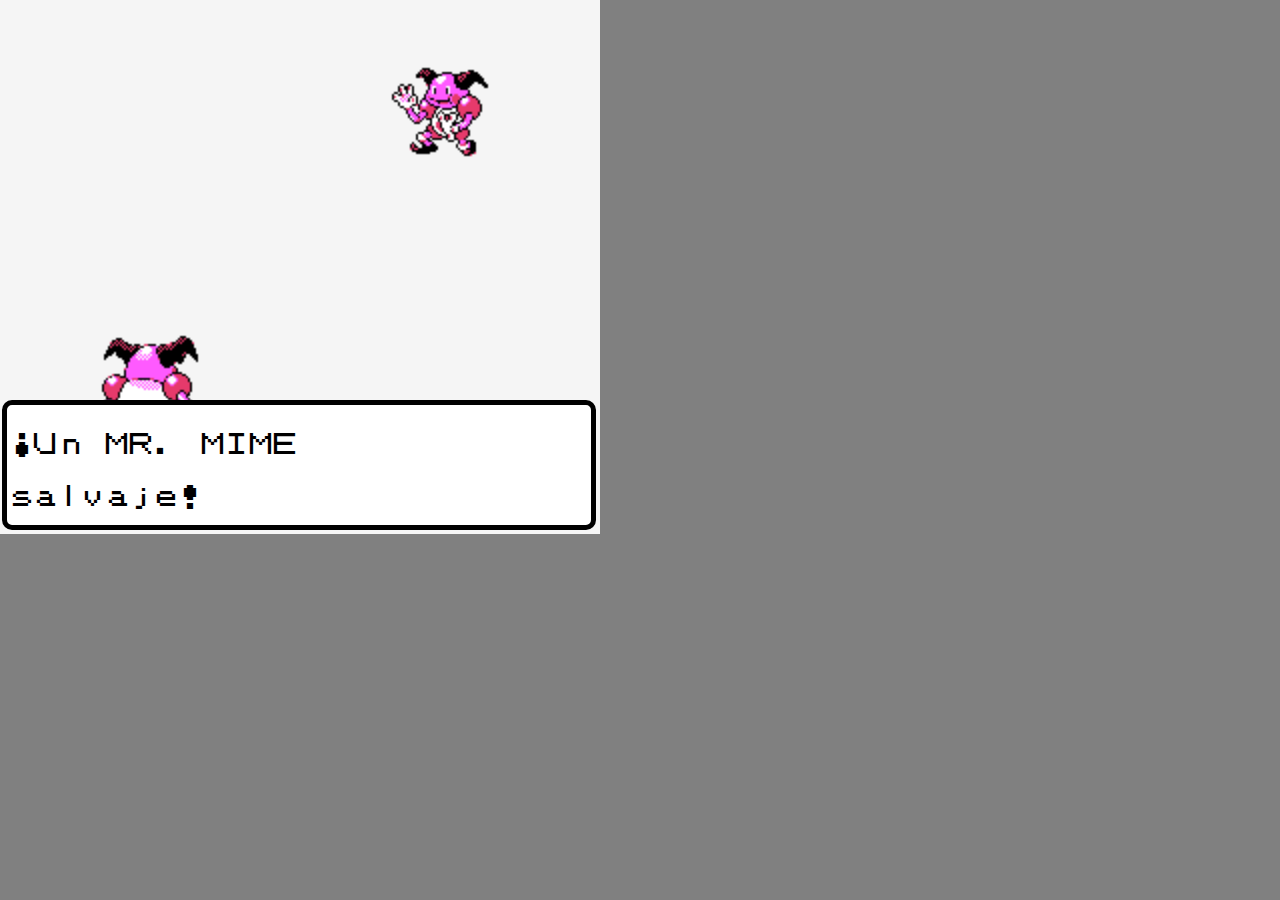
==== index.html @ f1399c74 "Primer commit" ====
<!DOCTYPE html>
<html lang="es">

<head>
    <meta charset="UTF-8">
    <meta http-equiv="X-UA-Compatible" content="IE=edge">
    <meta name="viewport" content="width=device-width, initial-scale=1.0">
    <title></title>
    <link rel="stylesheet" href="./css/style.css">
</head>

<body>
    <div id="juego">
        <div class="containerDialogo">
            <p id="dialogo">
                ¡Un MR. MIME <br><br>salvaje!
            </p>
        </div>
    </div>
    
    
    <script src="./js/script.js"></script>
</body>

</html>
---- css/style.css ----
@font-face {
    font-family: poke;
    src: url("../assets/fonts/Pokemon_GB.ttf");
}

body{
    font-family: poke;
    margin: 0;
    background-color: gray;
    font-size: 1.5rem;
}

#juego{
    max-width: 600px;
    height: 534px;
    background-color: whitesmoke;
}

#dialogo{
    padding: 0.2rem;
    height: 100%;
    
}

img{
    width: 200%;
}

.containerDialogo{
    background-color: white;
    position: absolute;
    top:400px;
    left:2px;
    width: 584px;
    height: 120px;
    border: 5px solid black;
    border-radius: 10px;
}
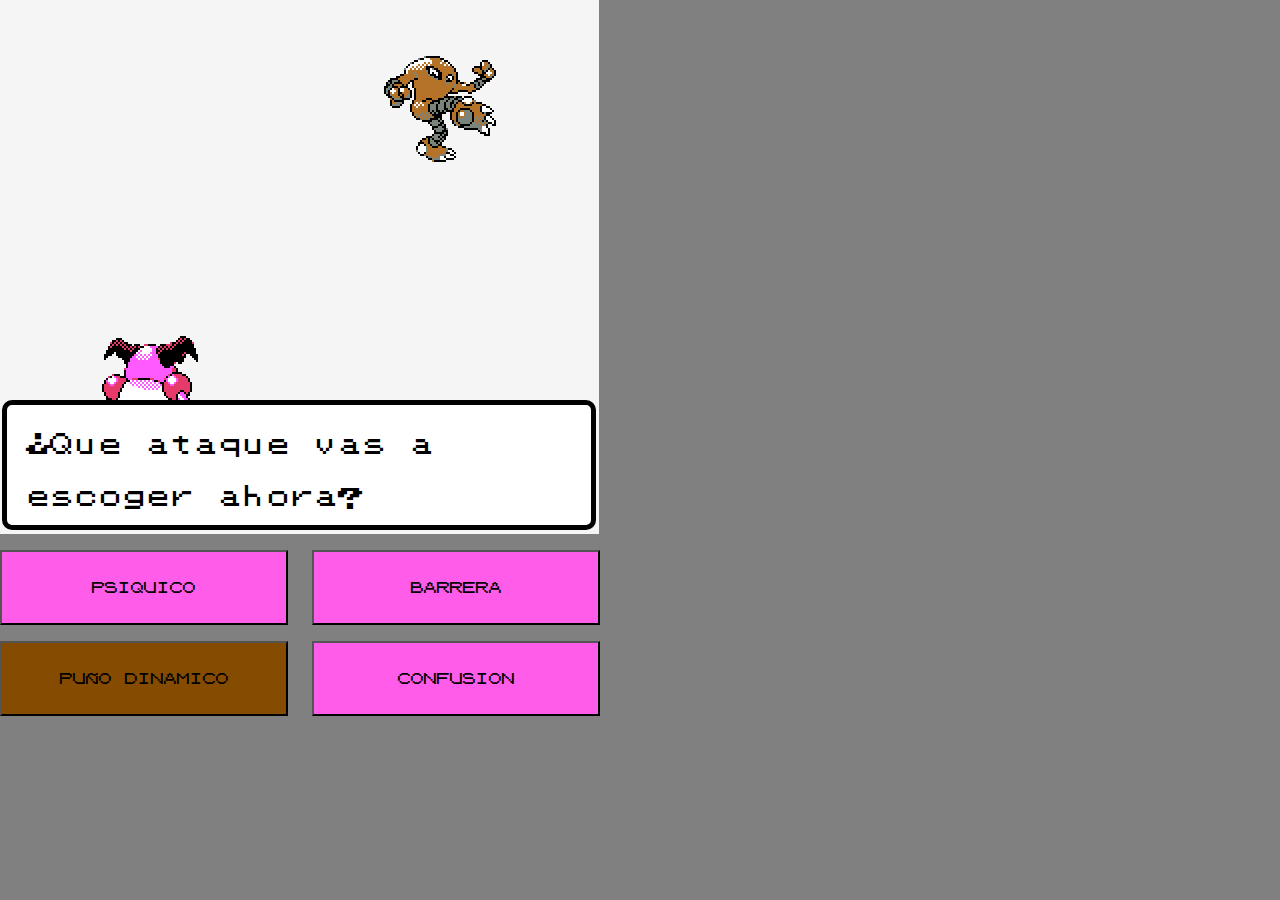
==== commit d40ba688: "Segundo commit" ====
--- a/index.html
+++ b/index.html
@@ -5,19 +5,37 @@
     <meta charset="UTF-8">
     <meta http-equiv="X-UA-Compatible" content="IE=edge">
     <meta name="viewport" content="width=device-width, initial-scale=1.0">
-    <title></title>
+    <title>Combate Pokémon</title>
     <link rel="stylesheet" href="./css/style.css">
 </head>
 
 <body>
-    <div id="juego">
-        <div class="containerDialogo">
-            <p id="dialogo">
-                ¡Un MR. MIME <br><br>salvaje!
-            </p>
+    <div class="container">
+        <div id="juego">
+            <div id="barraVidaEnemigo" class="barraVida">
+
+            </div>
+            <div id="barraVidaAliado" class="barraVida">
+
+            </div>
+            <div class="containerDialogo">
+                <p id="dialogo">
+                    ¡Un MR. MIME <br><br>salvaje!
+                </p>
+            </div>
+            
+        </div>
+        <div id="ataques">
+            <div>
+                <input type="button" value="Psíquico">
+                <input type="button" value="Barrera">
+            </div>
+            <div>
+                <input type="button" value="Puño Dinámico">
+                <input type="button" value="Psíquico">
+            </div>
         </div>
     </div>
-    
     
     <script src="./js/script.js"></script>
 </body>
--- a/css/style.css
+++ b/css/style.css
@@ -11,7 +11,7 @@
 }
 
 #juego{
-    max-width: 600px;
+    max-width: 599px;
     height: 534px;
     background-color: whitesmoke;
 }
@@ -19,11 +19,25 @@
 #dialogo{
     padding: 0.2rem;
     height: 100%;
+    margin-left: 1rem;
     
+}
+
+input{
+    width: 288px;
+    height: 75px;
+    margin-top: 1rem;
+    font-family: poke;
+}
+
+input:hover{
+    background-color: blueviolet;
+    color: black;
 }
 
 img{
     width: 200%;
+    image-rendering: pixelated;
 }
 
 .containerDialogo{
@@ -35,4 +49,21 @@
     height: 120px;
     border: 5px solid black;
     border-radius: 10px;
+}
+
+.psy{
+    background-color: rgb(255, 92, 233);
+}
+
+.fight{
+    background-color: rgb(133, 75, 0);
+}
+
+.sin{
+    background-color: rgb(31, 31, 31);
+    color: aliceblue;
+}
+
+.normal{
+    background-color: aliceblue;
 }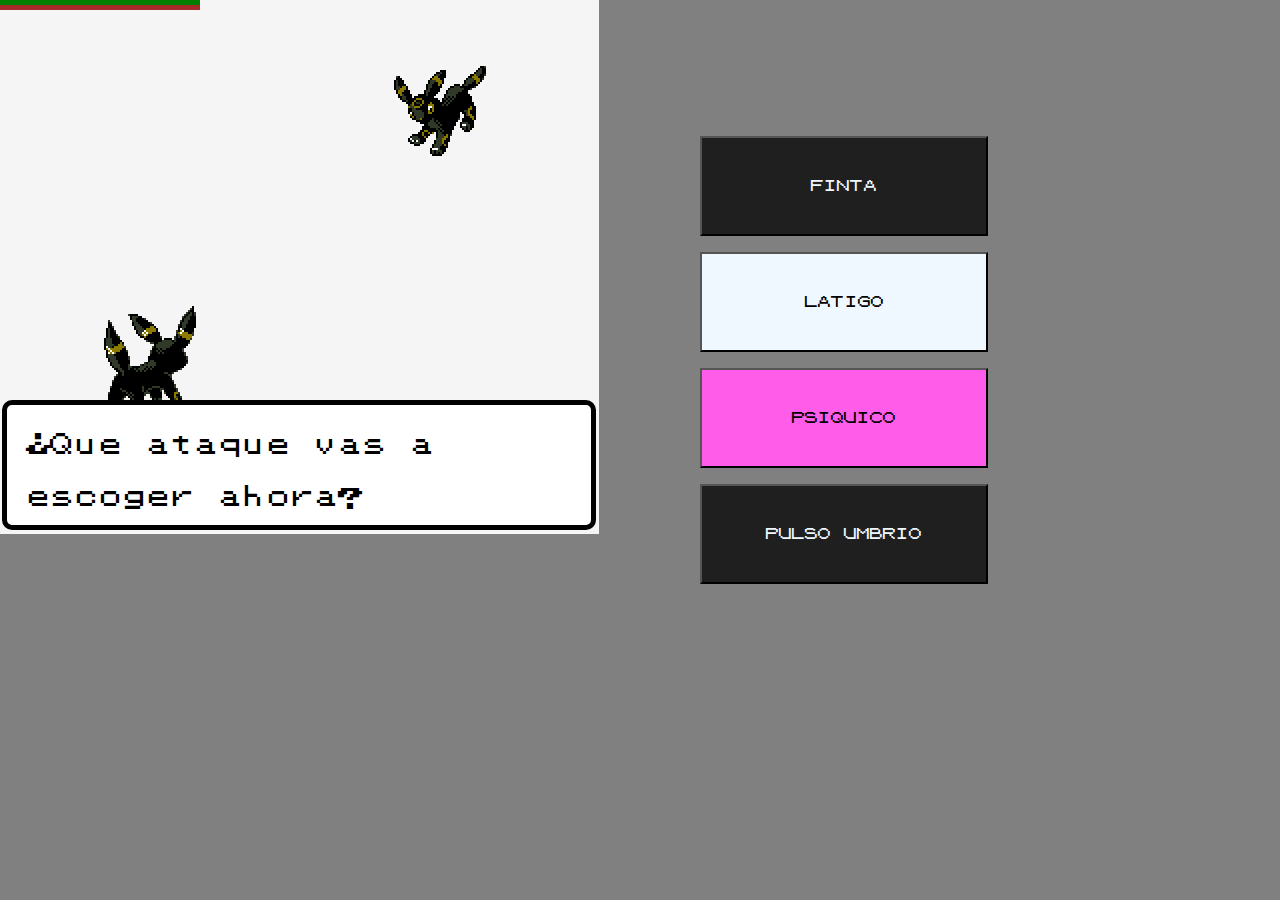
==== commit a9e44dbb: "Cuarto commit" ====
--- a/index.html
+++ b/index.html
@@ -16,7 +16,7 @@
 
             </div>
             <div id="barraVidaAliado" class="barraVida">
-
+                
             </div>
             <div class="containerDialogo">
                 <p id="dialogo">
@@ -36,7 +36,24 @@
             </div>
         </div>
     </div>
-    
+    <div class="Config">
+        <p class="Titulo">¡Elige a tu Pokémon!</p>
+        <div class="elegir">
+            <article class="poke">
+                <header>MR. MIME</header>
+                <img class="elegir__img" src="assets/images/Pokemon/Front/1.png" alt="">
+            </article>
+            <article class="poke">
+                <header>UMBREON</header>
+                <img class="elegir__img" src="assets/images/Pokemon/Front/2.png" alt="">
+            </article>
+            <article class="poke">
+                <header>HITMONLEE</header>
+                <img class="elegir__img" src="assets/images/Pokemon/Front/3.png" alt="">
+            </article>
+            
+        </div>
+    </div>
     <script src="./js/script.js"></script>
 </body>
 
--- a/css/style.css
+++ b/css/style.css
@@ -25,7 +25,7 @@
 
 input{
     width: 288px;
-    height: 75px;
+    height: 100px;
     margin-top: 1rem;
     font-family: poke;
 }
@@ -66,4 +66,52 @@
 
 .normal{
     background-color: aliceblue;
+}
+
+.barraVida{
+    width: 200px;
+    height: 5px;
+    background-color: brown;
+}
+
+#barraVidaEnemigo{
+    background-color: green;
+}
+
+#ataques{
+    position: absolute;
+    left: 700px;
+    top:120px;
+}
+
+/* .container{display: none;} */
+
+.elegir{
+    display: flex;
+    width: 80%;
+    margin: auto;
+}
+
+.poke{
+    display: flex;
+    flex-direction: column;
+    align-items: center;
+    padding: 1rem;
+    width: 30%;
+    margin: 1rem;
+    border-radius: 30px;
+    background-color: #EEEBEB;
+}
+
+.elegir__img{
+    width: 100%;
+}
+
+.Titulo{
+    text-align: center;
+    margin: 3rem;
+}
+
+.Config{
+    display: none;
 }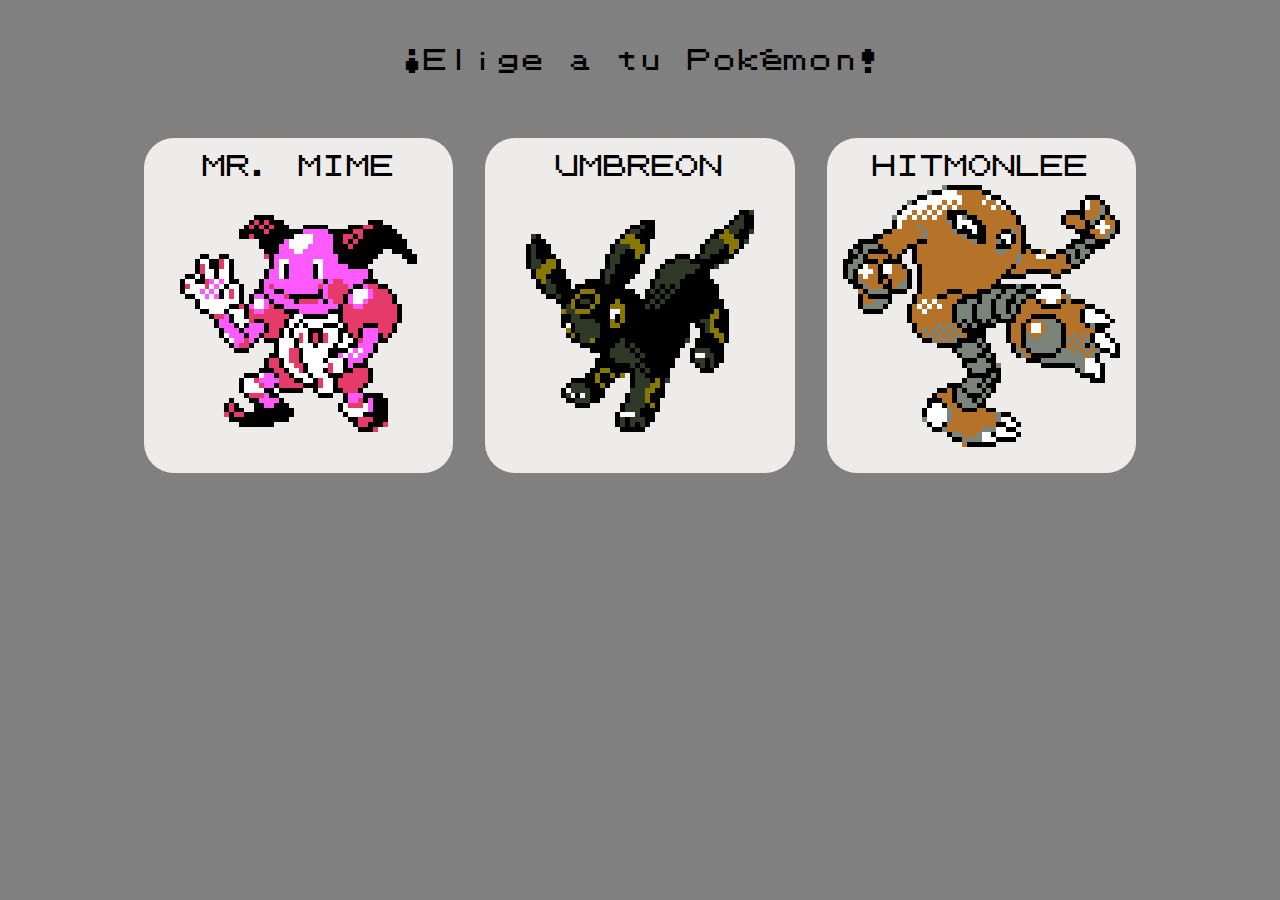
==== commit 4c3fe00c: "Casi terminado" ====
--- a/index.html
+++ b/index.html
@@ -13,9 +13,21 @@
     <div class="container">
         <div id="juego">
             <div id="barraVidaEnemigo" class="barraVida">
-
+                <p id="NombreEnemigo">UMBREON</p>
+                <div class="PS">
+                    <p>PS: </p>
+                    <div class="containerps"><img id="PSEnemigo" src="./assets/images/vida.png" alt=""></div>
+                </div>
             </div>
             <div id="barraVidaAliado" class="barraVida">
+                <p id="NombreAliado">UMBREON</p>
+                <div class="PS">
+                    <p>PS: </p>
+                    <div class="containerps"><img id="PSAliado" src="./assets/images/vida.png" alt=""></div>
+                    <div class="nps">
+                        <p id="nPSrestantes">100/</p><p id="nPS">100</p>
+                    </div>
+                </div>
                 
             </div>
             <div class="containerDialogo">
--- a/css/style.css
+++ b/css/style.css
@@ -68,14 +68,68 @@
     background-color: aliceblue;
 }
 
-.barraVida{
-    width: 200px;
-    height: 5px;
-    background-color: brown;
+
+.barraVida>p{
+    margin-top: -1rem;
+    display: flex;
+    flex-direction: column;
 }
 
+
+
 #barraVidaEnemigo{
-    background-color: green;
+    position: absolute;
+    top: 50px;
+    left: 70px;
+    width: 200px;
+    display: flex;
+    flex-direction: column;
+    padding: 0.3rem;
+    padding-top: 1.3rem;
+}
+
+.containerps{
+    outline: 1px solid black;
+    
+}
+
+#barraVidaAliado{
+    position: absolute;
+    top: 250px;
+    left: 320px;
+    width: 200px;
+    display: flex;
+    flex-direction: column;
+    padding: 0.3rem;
+    padding-top: 1.3rem;
+}
+
+.PS{
+    flex-wrap: wrap;
+    border-bottom: 5px solid black;
+    border-left: 5px solid black;
+    margin-top: -1rem;
+    padding: 0.3rem;
+    display: flex;
+    width: 100%;
+    font-size: 0.7rem;
+    align-items: center;
+}
+
+.nps{
+    width: 100%;
+    padding: 0.3rem;
+    display: flex;
+    margin:auto;
+    justify-content: flex-end;
+    width: 100%;
+    font-size: 1.5rem;
+    align-items: center;
+}
+
+.PS>div{
+    width: 150px;
+    height: 10px;
 }
 
 #ataques{
@@ -84,7 +138,17 @@
     top:120px;
 }
 
-/* .container{display: none;} */
+#PSEnemigo{
+    width: 100%;
+    height: 10px;
+}
+
+#PSAliado{
+    width: 100%;
+    height: 10px;
+}
+
+.container{display: none;}
 
 .elegir{
     display: flex;
@@ -111,7 +175,3 @@
     text-align: center;
     margin: 3rem;
 }
-
-.Config{
-    display: none;
-}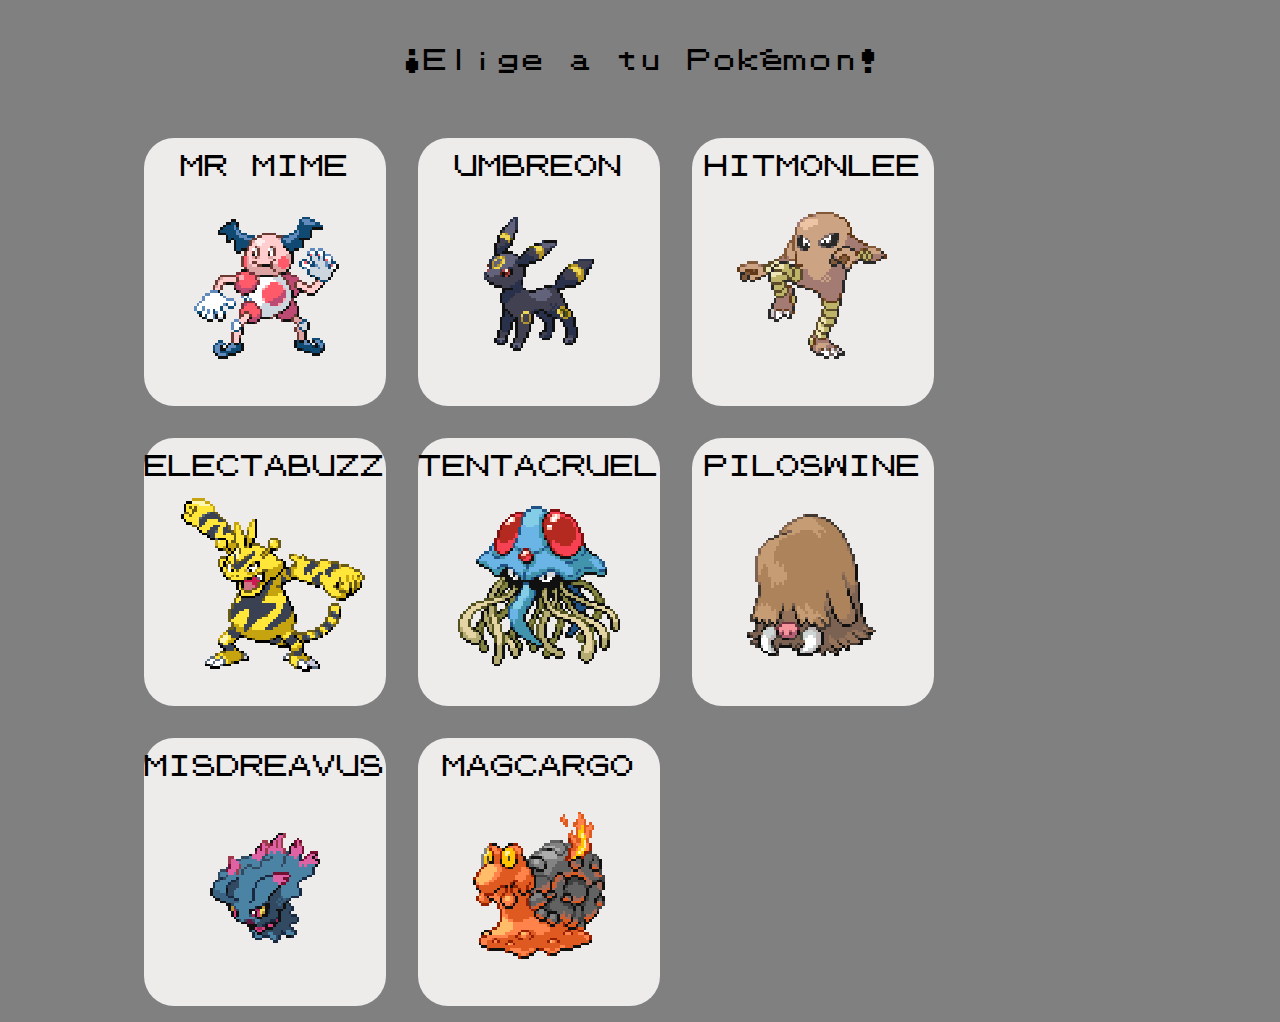
==== commit 478a1d0b: "Terminado" ====
--- a/index.html
+++ b/index.html
@@ -39,30 +39,19 @@
         </div>
         <div id="ataques">
             <div>
-                <input type="button" value="Psíquico">
-                <input type="button" value="Barrera">
+                <input type="button" value="">
+                <input type="button" value="">
             </div>
             <div>
-                <input type="button" value="Puño Dinámico">
-                <input type="button" value="Psíquico">
+                <input type="button" value="">
+                <input type="button" value="">
             </div>
         </div>
     </div>
     <div class="Config">
         <p class="Titulo">¡Elige a tu Pokémon!</p>
-        <div class="elegir">
-            <article class="poke">
-                <header>MR. MIME</header>
-                <img class="elegir__img" src="assets/images/Pokemon/Front/1.png" alt="">
-            </article>
-            <article class="poke">
-                <header>UMBREON</header>
-                <img class="elegir__img" src="assets/images/Pokemon/Front/2.png" alt="">
-            </article>
-            <article class="poke">
-                <header>HITMONLEE</header>
-                <img class="elegir__img" src="assets/images/Pokemon/Front/3.png" alt="">
-            </article>
+        <div class="elegir" id="elegirPokemon">
+            
             
         </div>
     </div>
--- a/css/style.css
+++ b/css/style.css
@@ -14,6 +14,10 @@
     max-width: 599px;
     height: 534px;
     background-color: whitesmoke;
+    background-image: url("../assets/images/fondo.png");
+    background-size: 100% 75%;
+    image-rendering: pixelated;
+
 }
 
 #dialogo{
@@ -35,37 +39,73 @@
     color: black;
 }
 
+.PSY{
+    background-color: rgb(255, 92, 233);
+}
+
+.FIGHT{
+    background-color: rgb(133, 75, 0);
+}
+
+.DARK{
+    background-color: rgb(31, 31, 31);
+    color: aliceblue;
+}
+
+.NORMAL{
+    background-color: aliceblue;
+}
+
+.GROUND{
+    background-color: rgb(170, 134, 80);
+}
+
+.VENENO{
+    background-color: rgb(66, 0, 128);
+    color: aliceblue;
+}
+
+.ICE{
+    background-color: rgb(194, 255, 250);
+}
+
+.AGUA{
+    background-color: rgb(35, 164, 250);
+}
+
+.ELEC{
+    background-color: rgb(253, 255, 110);
+}
+
+.ROCK{
+    background-color: rgb(185, 167, 131);
+}
+
+.FIRE{
+    background-color: rgb(255, 147, 6);
+}
+
+.GHOST{
+    background-color: rgb(63, 21, 102);
+    color: aliceblue;
+}
+
+
+
 img{
     width: 200%;
     image-rendering: pixelated;
 }
 
 .containerDialogo{
-    background-color: white;
+    background-color: rgb(255, 255, 255);
     position: absolute;
     top:400px;
     left:2px;
     width: 584px;
     height: 120px;
-    border: 5px solid black;
+    border: 5px solid rgb(0, 0, 0);
     border-radius: 10px;
-}
-
-.psy{
-    background-color: rgb(255, 92, 233);
-}
-
-.fight{
-    background-color: rgb(133, 75, 0);
-}
-
-.sin{
-    background-color: rgb(31, 31, 31);
-    color: aliceblue;
-}
-
-.normal{
-    background-color: aliceblue;
 }
 
 
@@ -75,13 +115,21 @@
     flex-direction: column;
 }
 
+.barraVida{
+    font-size: 1rem;
+    text-align: center;
+    border-radius: 5px;
+    background-color: aliceblue;
+}
+
 
 
 #barraVidaEnemigo{
     position: absolute;
     top: 50px;
     left: 70px;
-    width: 200px;
+    min-width: 200px;
+    max-width: 220px;
     display: flex;
     flex-direction: column;
     padding: 0.3rem;
@@ -105,9 +153,8 @@
 }
 
 .PS{
+    text-align: left;
     flex-wrap: wrap;
-    border-bottom: 5px solid black;
-    border-left: 5px solid black;
     margin-top: -1rem;
     padding: 0.3rem;
     display: flex;
@@ -154,6 +201,7 @@
     display: flex;
     width: 80%;
     margin: auto;
+    flex-wrap: wrap;
 }
 
 .poke{
@@ -161,7 +209,8 @@
     flex-direction: column;
     align-items: center;
     padding: 1rem;
-    width: 30%;
+    width: 20.5%;
+    margin: auto;
     margin: 1rem;
     border-radius: 30px;
     background-color: #EEEBEB;
@@ -174,4 +223,4 @@
 .Titulo{
     text-align: center;
     margin: 3rem;
-}
+}